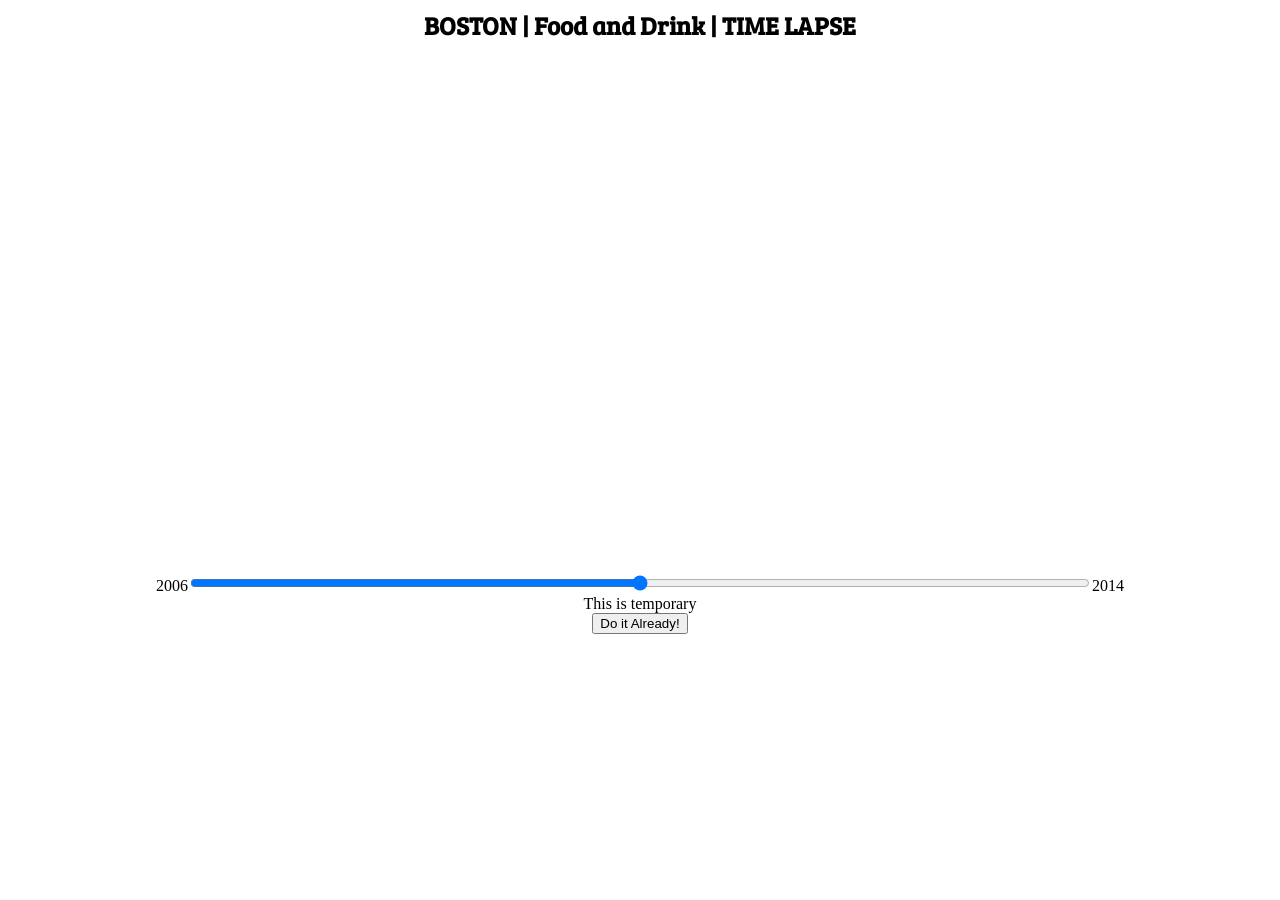
==== index.html @ 71aca657 "Added map and tried parse json furiously in vain commit 1" ====
<html>
<head>
	<title>CrossBow</title>
	<script src='https://api.tiles.mapbox.com/mapbox.js/v2.1.8/mapbox.js'></script>
	<link href='https://api.tiles.mapbox.com/mapbox.js/v2.1.8/mapbox.css' rel='stylesheet' />
	<link rel="stylesheet" type="text/css" href="style/smooth.css"/>
	<link href='https://fonts.googleapis.com/css?family=Bree+Serif' rel='stylesheet' type='text/css'>
</head>

<body>

<h2 class="heading">BOSTON | Food and Drink | TIME LAPSE</h2>

<div id="map"></div>

<script>
L.mapbox.accessToken = 'pk.eyJ1Ijoic3VkZWVwdjUiLCJhIjoiSFAxUk1ITSJ9.2rBStsEu8yfu4zGt-ifGxg';
var map = L.mapbox.map('map', 'sudeepv5.lo0f02dp').setView([42.33,-71.08],11);


L.marker([42.33, -71.08], {
	icon: L.mapbox.marker.icon({
		'marker-size': 'small',
		'marker-color': '#FFA366',
	})}).addTo(map).bindPopup('Hello!');

L.marker([42.29, -71.08], {
	icon: L.mapbox.marker.icon({
		'marker-size': 'small',
		'marker-color': '#FFA366',
	})}).addTo(map).bindPopup('Hello!');

function drawMarkers(){
	var xmlHttp=new XMLHttpRequest();
	
	
	xmlHttp.onreadystatechange=function(){
		if(xmlHttp.readyState==2)
		{
			var arr=JSON.parse(xmlHttp.responseText);
			var op="";
			for(var i=0;i<arr.length;i++)
			{
				op+=arr[i].display;
			}
			console.log("after for");
			document.getElementById("test").innerHTML=op;
		}
	}
	xmlHttp.open("GET","test.txt",true);
	xmlHttp.send();
}
/*function drawMarkers(){
var xmlhttp = new XMLHttpRequest();
var url = "myTutorials.txt";

xmlhttp.onreadystatechange = function() {
    if (xmlhttp.readyState == 4 && xmlhttp.status == 200) {
        var myArr = JSON.parse(xmlhttp.responseText);
        myFunction(myArr);
    }
}
xmlhttp.open("GET", url, true);
xmlhttp.send();
}

function myFunction(arr) {
    var out = "";
    var i;
    for(i = 0; i < arr.length; i++) {
        out += '<a href="' + arr[i].url + '">' + 
        arr[i].display + '</a><br>';
    }
    document.getElementById("test").innerHTML = out;
}*/





</script>

<div id="anchor-div">
2006<input type="range" id="anchor">2014
<div>

<div id="test">This is temporary</div>
<button type="button" onclick="drawMarkers()">Do it Already!</button>

</body>
</html>
---- style/smooth.css ----
.heading 
{
	text-align: center;
  	padding-bottom: 10px;
  	font-size: 25px;  
  	font-weight: bold;
  	font-family: 'Bree Serif', serif;
}

#map 
{
 	margin-left: auto;
 	margin-right: auto;
 	height: 500px;
 	width: 900px;
}

#anchor-div
{
	text-align: center;
}
#anchor
{
	width: 900px;
}
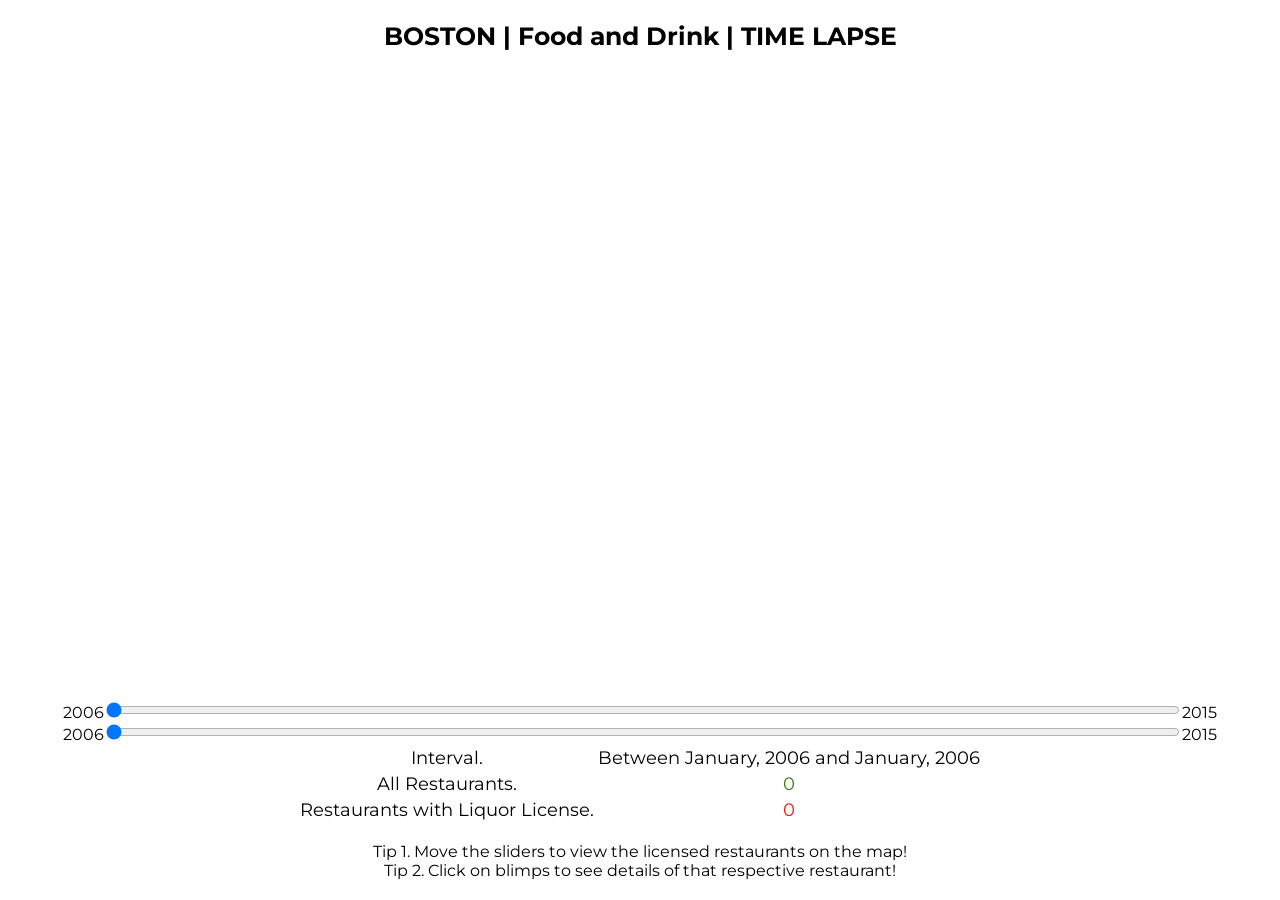
==== commit 65878dd5: "Corrected Filepath" ====
--- a/index.html
+++ b/index.html
@@ -1,11 +1,14 @@
+<!DOCTYPE html>
+<html>
 
 <html>
 <head>
-	<title>CrossBow</title>
+	<title>Time Lapse</title>
 	<script src='https://api.tiles.mapbox.com/mapbox.js/v2.1.8/mapbox.js'></script>
 	<link href='https://api.tiles.mapbox.com/mapbox.js/v2.1.8/mapbox.css' rel='stylesheet' />
+	<script type="text/javascript" src="http://maps.google.com/maps/api/js?sensor=false"></script>
 	<link rel="stylesheet" type="text/css" href="style/smooth.css"/>
-	<link href='https://fonts.googleapis.com/css?family=Bree+Serif' rel='stylesheet' type='text/css'>
+	<link href='http://fonts.googleapis.com/css?family=Montserrat' rel='stylesheet' type='text/css'>
 </head>
 
 <body>
@@ -16,77 +19,258 @@
 
 <script>
 L.mapbox.accessToken = 'pk.eyJ1Ijoic3VkZWVwdjUiLCJhIjoiSFAxUk1ITSJ9.2rBStsEu8yfu4zGt-ifGxg';
-var map = L.mapbox.map('map', 'sudeepv5.lo0f02dp').setView([42.33,-71.08],11);
-
-
-L.marker([42.33, -71.08], {
-	icon: L.mapbox.marker.icon({
-		'marker-size': 'small',
-		'marker-color': '#FFA366',
-	})}).addTo(map).bindPopup('Hello!');
-
-L.marker([42.29, -71.08], {
-	icon: L.mapbox.marker.icon({
-		'marker-size': 'small',
-		'marker-color': '#FFA366',
-	})}).addTo(map).bindPopup('Hello!');
-
-function drawMarkers(){
-	var xmlHttp=new XMLHttpRequest();
+var map = L.mapbox.map('map', 'sudeepv5.lo0f02dp').setView([42.33,-71.08],12);
+
+var places=[];
+var licenseMap={};
+var markers=new L.FeatureGroup();
+var months=["","January","February","March","April","May","June","July","August","September","October","November","December"];
+
+
+
+// Called when either of the slider is moved, 
+// Brings in blimps for the restaurants in range and binds data to them.
+function drawMarkers()
+{
+	var restMarkers=0;
+	var barMarkers=0;
+	var low=document.getElementById("anchor-low").value;
+	var high=document.getElementById("anchor-high").value;
+	var lyear=2006+Math.floor(low/120);
+	var lmonth=1+(low/10)%12;
+	var hyear=2006+Math.floor(high/120);
+	var hmonth=1+(high/10)%12;	
+	map.removeLayer(markers);
+	markers.clearLayers();
+	for(var i=0;i<places.length;i++)
+	{
+		var rest=places[i];
+		var licYear=rest.licenseadddttm.substring(0,4);
+		var licMonth=rest.licenseadddttm.substring(5,7);
+		var lng=rest.location.longitude;
+		var lat=rest.location.latitude;
+		if(isBetween(lyear,lmonth,licYear, licMonth,hyear,hmonth) && (lng!=0.0 || lat!=0.0)){
+			var liquor=liqLicense(rest);
+			var pin;
+			if(liquor)
+			{
+				pin=L.marker([lat, lng], {
+				icon: L.mapbox.marker.icon({
+				'marker-size': 'small',
+				'marker-color': '#E32311',
+				'marker-symbol': 'circle'
+				})});
+				barMarkers++;				
+			}
+			else
+			{
+				pin=L.marker([lat, lng], {
+				icon: L.mapbox.marker.icon({
+				'marker-size': 'small',
+				'marker-color': '#427B1D',
+				'marker-symbol': 'circle'
+				})});
+				restMarkers++;
+			}
+			pin.bindPopup(getDetails(rest,liquor));
+			markers.addLayer(pin);
+		}
+	}
+	map.addLayer(markers)
+	document.getElementById("interval").innerHTML="Between "+months[lmonth]+", "+lyear+" and "+months[hmonth]+", "+hyear;
+	document.getElementById("rest").innerHTML=(restMarkers + barMarkers);
+	document.getElementById("liq").innerHTML=barMarkers;
 	
-	
-	xmlHttp.onreadystatechange=function(){
-		if(xmlHttp.readyState==2)
+}
+
+
+//If exists returns the liquor license details for the given restaurant. Returns null otherwise
+function liqLicense(rest)
+{
+	if(rest.address && rest.zip)
+	{
+	var streetno=rest.address.split(" ")[0];
+	var streetname=rest.address.split(" ")[1];
+	var zipcode=rest.zip;
+	var data=licenseMap[streetno+""+zipcode];
+	if(data){
+	for(var i=0;i<data.length;i++)
+	{
+		if(data[i].address.indexOf(" "+streetname+" ")!=-1)
+			return data[i];
+	}
+	}
+	}
+	return null;
+}
+
+
+
+//Returns true iff middle date(y2,m3) is in between (y1,m1), (y3,m3)
+/*
+console.log(isBetween(2006,01,2006,01,2006,01));
+console.log(isBetween(2006,01,2007,01,2006,01));
+console.log(isBetween(2006,01,2006,02,2006,01));
+console.log(isBetween(2006,01,2008,02,2010,01));
+console.log(isBetween(2014,01,2012,02,2010,01));*/
+
+function isBetween(y1,m1,y2,m2,y3,m3)
+{
+	return (isGreater(y2,m2,y1,m1) && isGreater(y3,m3,y2,m2)) || (isGreater(y2,m2,y3,m3) && isGreater(y1,m1,y2,m2));
+}
+
+
+//Returns true iff (y1,m1) is greater than or equal to (y3,m3)
+function isGreater(y1,m1,y2,m2)
+{
+	if(y1>y2)
+		return true;
+	else if(y1==y2)
+		return (m1>=m2);
+	else
+		return false;
+}
+
+//Returns the food and drink details as HTML string
+function getDetails(place, bar)
+{
+	var details="<b>Name : </b>"+place.businessname+
+				//"<br> <b>License Type : </b>"+place.licensecat+
+				"<br> <b>Food License Issue Date : </b>"+place.licenseadddttm+
+				//"<br> <b>License Status : </b>"+place.licstatus+
+				"<br> <b>Takeout : </b>"+((place.descript=="Eating & Drinking w/ Take Out")?"Yes":"No")+
+				"<br> <b>Phone : </b>"+place.dayphn+
+				"<br> <b>Address : </b>"+place.address+"<br>&emsp;&emsp;&emsp;&emsp;&emsp;"+place.city+", "+place.state+" - "+place.zip+
+				"<br> <b>Liquor License Details </b>";
+	if(bar)
+	{
+		details+="<br> <b>Liquor License : </b> Yes"+
+		"<br> <b>License No : </b>"+bar.licenseno+
+		"<br> <b>License Issue date : </b>"+bar.issdttm+
+		"<br> <b>License Category : </b>"+bar.liccat+
+		"<br> <b>License Category Desc: </b>"+bar.liccatdesc+
+		"<br> <b>License Status : </b>"+bar.licstatus;
+	}
+	else
+		details+="<br> <b>Liquor License : </b> No";
+	return details;
+}
+
+//Called on page load, retrieves the details of food places from cityofboston.gov
+function importFoodData(){
+	var xlr=new XMLHttpRequest();
+	xlr.open("GET","https://data.cityofboston.gov/resource/gb6y-34cq.json?$limit=3000",true);
+	xlr.send();
+	xlr.onreadystatechange=function(){
+	if(xlr.readyState==4 && xlr.status==200)
+	{
+		places=JSON.parse(xlr.responseText);
+		correctLocations();
+	}	
+	};
+}
+
+//Checks all the records in restaurants and corrects the location values
+function correctLocations()
+{
+	for(var i=0;i<places.length;i++)
+	{
+		if(places[i].location.longitude==0.0 || places[i].location.latitude==0.0)
 		{
-			var arr=JSON.parse(xmlHttp.responseText);
-			var op="";
-			for(var i=0;i<arr.length;i++)
-			{
-				op+=arr[i].display;
-			}
-			console.log("after for");
-			document.getElementById("test").innerHTML=op;
+		var address = places[i].address+", "+places[i].city+", "+places[i].zip;
+		var data = addLatLong(address,i);
 		}
 	}
-	xmlHttp.open("GET","test.txt",true);
-	xmlHttp.send();
-}
-/*function drawMarkers(){
-var xmlhttp = new XMLHttpRequest();
-var url = "myTutorials.txt";
-
-xmlhttp.onreadystatechange = function() {
-    if (xmlhttp.readyState == 4 && xmlhttp.status == 200) {
-        var myArr = JSON.parse(xmlhttp.responseText);
-        myFunction(myArr);
-    }
-}
-xmlhttp.open("GET", url, true);
-xmlhttp.send();
-}
-
-function myFunction(arr) {
-    var out = "";
-    var i;
-    for(i = 0; i < arr.length; i++) {
-        out += '<a href="' + arr[i].url + '">' + 
-        arr[i].display + '</a><br>';
-    }
-    document.getElementById("test").innerHTML = out;
-}*/
-
-
-
+}
+
+//Gets the location from Google geocode with the given address
+function addLatLong(address,index)
+{
+	var geocoder = new google.maps.Geocoder();
+	geocoder.geocode( { 'address': address}, function(results, status) {
+  	if (status == google.maps.GeocoderStatus.OK)
+  	{
+    	var data= [results[0].geometry.location.lat(), results[0].geometry.location.lng()];
+    	setLocationValues(data,index);
+	}
+	});
+}
+
+//Sets the actual location values 
+function setLocationValues(data,index)
+{
+	if(data)
+	{
+		places[index].location.latitude=data[0];
+		places[index].location.longitude=data[1];
+	}
+}
+
+//Called on page load, retrieves the details of liquor licenses from cityofboston.gov and builds
+//a Map with street number and zipcode as keys and rest of the details as values
+function importDrinkData()
+{
+	var xlr=new XMLHttpRequest();
+	var licenseArray=[];
+	xlr.open("GET","https://data.cityofboston.gov/resource/hda6-fnsh.json?$limit=1500",true);
+	xlr.send();
+	xlr.onreadystatechange=function(){
+	if(xlr.readyState==4 && xlr.status==200)
+	{
+		licenseArray=JSON.parse(xlr.responseText);
+		buildMap(licenseArray);
+	}
+	};
+}
+
+//Builds a Map from all the license data with street number and zipcode as keys and rest of the details as values
+function buildMap(licenseArray){
+
+	for(var i=0;i<licenseArray.length;i++)
+	{
+		if(licenseArray[i].stno && licenseArray[i].zip)
+		{
+			var key=licenseArray[i].stno.trim()+""+licenseArray[i].zip.trim();
+			var data=[];
+			if(licenseMap[key])
+			{
+				data=licenseMap[key];
+				data.push(licenseArray[i]);
+				licenseMap[key]=data;
+			}
+			else
+			{
+				data[0]=licenseArray[i];
+				licenseMap[key]=data;
+			}
+		}
+	}
+}
+
+//Page onload
+window.onload = function () { 
+	importFoodData();
+	importDrinkData();
+  }
 
 
 </script>
-
+<br>
 <div id="anchor-div">
-2006<input type="range" id="anchor">2014
-<div>
-
-<div id="test">This is temporary</div>
-<button type="button" onclick="drawMarkers()">Do it Already!</button>
-
+2006<input type="range" id="anchor-low" value="0" min="0" max="1080" step="10" oninput="drawMarkers()">2015<br>
+2006<input type="range" id="anchor-high" value="0" min="0" max="1080" step="10" oninput="drawMarkers()">2015
+</div>
+
+
+<table class="info">
+<tr><td>Interval. </td><td><div id="interval">Between January, 2006 and January, 2006</div></td></tr>
+<tr><td>All Restaurants. </td><td><div id="rest" style="color:#427B1D">0</div></td></tr>
+<tr><td>Restaurants with Liquor License. </td><td><div id="liq" style="color:#E32311">0</div></td></tr>
+</table>
+
+
+<br>
+<div class="tip">Tip 1. Move the sliders to view the licensed restaurants on the map!<br>
+				 Tip 2. Click on blimps to see details of that respective restaurant!</div>
 </body>
 </html>
--- a/style/smooth.css
+++ b/style/smooth.css
@@ -1,26 +1,46 @@
 
-.heading 
+.heading
 {
 	text-align: center;
   	padding-bottom: 10px;
   	font-size: 25px;  
   	font-weight: bold;
-  	font-family: 'Bree Serif', serif;
+  	font-family: 'Montserrat', sans-serif;
 }
 
 #map 
 {
  	margin-left: auto;
  	margin-right: auto;
- 	height: 500px;
- 	width: 900px;
+ 	width:85%;
+ 	height: 600px;
 }
 
 #anchor-div
 {
+	font-family: 'Montserrat', sans-serif;
 	text-align: center;
 }
-#anchor
+#anchor-low
 {
-	width: 900px;
+	width:85%;
+}
+#anchor-high
+{
+	width:85%;
+}
+.info
+{
+	font-family: 'Montserrat', sans-serif;
+	font-size: 18px; 
+	margin-right: auto;
+	margin-left: auto;
+	text-align: center;
+}
+
+.tip
+{
+	font-family: 'Montserrat', sans-serif;
+	font-size: 16px;  
+	text-align: center;
 }
